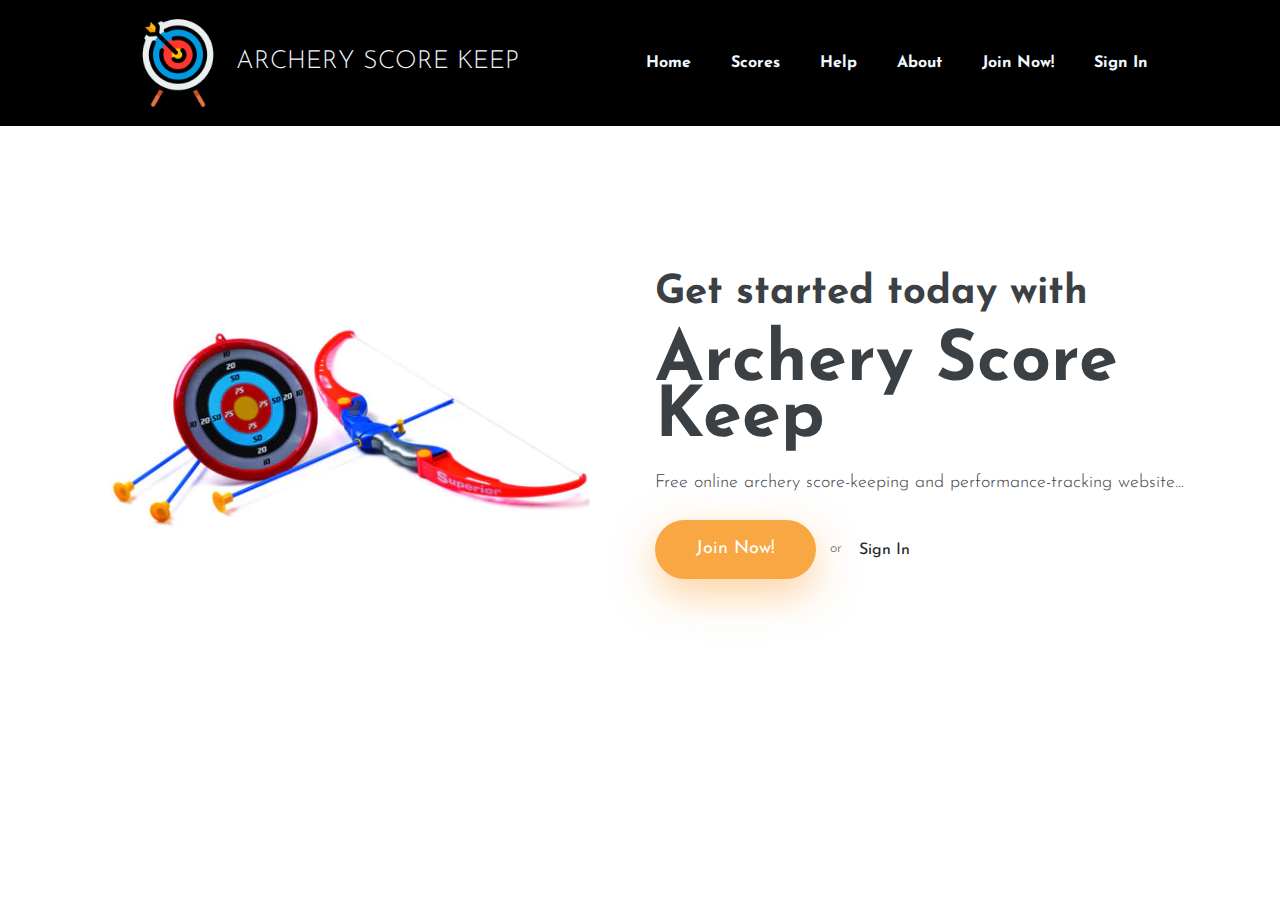
==== html/index.html @ 6fb149cb "Added Files" ====
<!DOCTYPE html>

<html lang="en">
<head>

  <!-- ** Basic Page Needs ** -->
  <meta charset="utf-8">
  <title>Archery Score Keep - Online Archery Score Keeping | Home</title>

  <!-- ** Mobile Specific Metas ** -->
  <meta http-equiv="X-UA-Compatible" content="IE=edge">
  <meta name="description" content="Vex HTML Template">
  <meta name="viewport" content="width=device-width, initial-scale=1.0, maximum-scale=5.0">
  <!-- theme meta -->
  <meta name="theme-name" content="vex" />
  
  <!-- ** Plugins Needed for the Project ** -->
  <link rel="stylesheet" href="https://fonts.googleapis.com/css?family=Droid&#43;Serif:400%7cJosefin&#43;Sans:300,400,600,700 ">
  <link rel="stylesheet" href="plugins/bootstrap/bootstrap.min.css ">
  <link rel="stylesheet" href="plugins/themefisher-font/themefisher-font.min.css ">
  <link rel="stylesheet" href="plugins/slick/slick.min.css ">
  
  <!-- Stylesheets -->
  <link href="css/style.css" rel="stylesheet">
  
  <!--Favicon-->
  <link rel="icon" href="images/logo.png" type="image/x-icon">

</head><body id="body">
  
<!-- preloader start -->
<div class="preloader"></div>
<!-- preloader end -->

  
<header class="navigation sticky-top bg-white">
  <div class="container" style="margin: 0; padding: 0; max-width:100%;">
    <nav class="navbar navbar-expand-lg navbar-light" style="background-color: black; padding-left: 10%; padding-right: 10%;">
      <a class="navbar-brand" href="index.html" style="color:aliceblue"><img src="images/logo.png" alt="Vex" width="100px"> ARCHERY SCORE KEEP
      </a>


      <div class="collapse navbar-collapse text-center" style="align-items: start" id="navigation">
        <ul class="navbar-nav ml-auto mr-n0 mr-md-n3" style="margin-left: 0%;">

          <li class="nav-item">
            <a class="nav-link" style="color:aliceblue;" href="index.html">Home</a>
          </li>

          <li class="nav-item">
            <a class="nav-link" style="color:aliceblue" href="scores.html">Scores</a>
          </li>

          <li class="nav-item">
            <a class="nav-link" style="color:aliceblue" href="help.html">Help</a>
          </li>
          
          <li class="nav-item">
            <a class="nav-link" style="color:aliceblue" href="about.html">About</a>
          </li>

              

          <li style="align-items: end;" class="nav-item">
            <a class="nav-link" style="color:aliceblue" href="sign-up.html">Join Now!</a>
          </li>

          <li style="align-self: end;" class="nav-item">
            <a class="nav-link" style="color:aliceblue" href="sign-in.html">Sign In</a>
          </li>

        </ul>

      </div>
    </nav>
  </div>
</header>

<section class="section">
	<div class="container">
		<div class="row">
			<div class="col-md-6 text-center mb-5 mb-md-0">
				<img class="img-fluid" src="images/archerytoy.png" alt="">
			</div>
			<div class="col-md-6 align-self-center text-center text-md-left">
				<div class="block">
          <h2 class="font-weight-bold mb-4" style="font-size:40px;">Get started today with</h2>
					<h1 class="font-weight-bold mb-4" style="font-size:70px;">Archery Score Keep</h1>
					<p class="mb-4">Free online archery score-keeping and performance-tracking website...</p>
					
					<a href="sign-up.html" class="btn btn-main" style="margin-right: 10px;">Join Now!</a>
          <t>or</t>
					<a href="sign-in.html" class="btn ">Sign In</a>
					
				</div>
			</div>
		</div>
	</div>
</section>

<script src="plugins/jquery/jquery.js"></script>

<script src="plugins/bootstrap/bootstrap.min.js"></script>

<script src="plugins/slick/slick.min.js"></script>

<script src="js/script.js"></script>
</body>
</html>
---- html/plugins/themefisher-font/themefisher-font.min.css ----
@font-face{font-family:themefisher-font;src:url(fonts/themefisher-font.eot?ug5hnh);src:url(fonts/themefisher-font.eot?ug5hnh#iefix) format('embedded-opentype'),url(fonts/themefisher-font.ttf?ug5hnh) format('truetype'),url(fonts/themefisher-font.woff?ug5hnh) format('woff'),url(fonts/themefisher-font.svg?ug5hnh#themefisher-font) format('svg');font-weight:400;font-style:normal}[class*=" tf-"],[class^=tf-]{font-family:themefisher-font!important;speak:none;font-style:normal;font-weight:400;font-variant:normal;text-transform:none;line-height:1;-webkit-font-smoothing:antialiased;-moz-osx-font-smoothing:grayscale}.tf-ion-alert-circled:before{content:"\f100"}.tf-ion-alert:before{content:"\f101"}.tf-ion-android-add-circle:before{content:"\f359"}.tf-ion-android-add:before{content:"\f2c7"}.tf-ion-android-alarm-clock:before{content:"\f35a"}.tf-ion-android-alert:before{content:"\f35b"}.tf-ion-android-apps:before{content:"\f35c"}.tf-ion-android-archive:before{content:"\f2c9"}.tf-ion-android-arrow-back:before{content:"\f2ca"}.tf-ion-android-arrow-down:before{content:"\f35d"}.tf-ion-android-arrow-dropdown-circle:before{content:"\f35e"}.tf-ion-android-arrow-dropdown:before{content:"\f35f"}.tf-ion-android-arrow-dropleft-circle:before{content:"\f360"}.tf-ion-android-arrow-dropleft:before{content:"\f361"}.tf-ion-android-arrow-dropright-circle:before{content:"\f362"}.tf-ion-android-arrow-dropright:before{content:"\f363"}.tf-ion-android-arrow-dropup-circle:before{content:"\f364"}.tf-ion-android-arrow-dropup:before{content:"\f365"}.tf-ion-android-arrow-forward:before{content:"\f30f"}.tf-ion-android-arrow-up:before{content:"\f366"}.tf-ion-android-attach:before{content:"\f367"}.tf-ion-android-bar:before{content:"\f368"}.tf-ion-android-bicycle:before{content:"\f369"}.tf-ion-android-boat:before{content:"\f36a"}.tf-ion-android-bookmark:before{content:"\f36b"}.tf-ion-android-bulb:before{content:"\f36c"}.tf-ion-android-bus:before{content:"\f36d"}.tf-ion-android-calendar:before{content:"\f2d1"}.tf-ion-android-call:before{content:"\f2d2"}.tf-ion-android-camera:before{content:"\f2d3"}.tf-ion-android-cancel:before{content:"\f36e"}.tf-ion-android-car:before{content:"\f36f"}.tf-ion-android-cart:before{content:"\f370"}.tf-ion-android-chat:before{content:"\f2d4"}.tf-ion-android-checkbox-blank:before{content:"\f371"}.tf-ion-android-checkbox-outline-blank:before{content:"\f372"}.tf-ion-android-checkbox-outline:before{content:"\f373"}.tf-ion-android-checkbox:before{content:"\f374"}.tf-ion-android-checkmark-circle:before{content:"\f375"}.tf-ion-android-clipboard:before{content:"\f376"}.tf-ion-android-close:before{content:"\f2d7"}.tf-ion-android-cloud-circle:before{content:"\f377"}.tf-ion-android-cloud-done:before{content:"\f378"}.tf-ion-android-cloud-outline:before{content:"\f379"}.tf-ion-android-cloud:before{content:"\f37a"}.tf-ion-android-color-palette:before{content:"\f37b"}.tf-ion-android-compass:before{content:"\f37c"}.tf-ion-android-contact:before{content:"\f2d8"}.tf-ion-android-contacts:before{content:"\f2d9"}.tf-ion-android-contract:before{content:"\f37d"}.tf-ion-android-create:before{content:"\f37e"}.tf-ion-android-delete:before{content:"\f37f"}.tf-ion-android-desktop:before{content:"\f380"}.tf-ion-android-document:before{content:"\f381"}.tf-ion-android-done-all:before{content:"\f382"}.tf-ion-android-done:before{content:"\f383"}.tf-ion-android-download:before{content:"\f2dd"}.tf-ion-android-drafts:before{content:"\f384"}.tf-ion-android-exit:before{content:"\f385"}.tf-ion-android-expand:before{content:"\f386"}.tf-ion-android-favorite-outline:before{content:"\f387"}.tf-ion-android-favorite:before{content:"\f388"}.tf-ion-android-film:before{content:"\f389"}.tf-ion-android-folder-open:before{content:"\f38a"}.tf-ion-android-folder:before{content:"\f2e0"}.tf-ion-android-funnel:before{content:"\f38b"}.tf-ion-android-globe:before{content:"\f38c"}.tf-ion-android-hand:before{content:"\f2e3"}.tf-ion-android-hangout:before{content:"\f38d"}.tf-ion-android-happy:before{content:"\f38e"}.tf-ion-android-home:before{content:"\f38f"}.tf-ion-android-image:before{content:"\f2e4"}.tf-ion-android-laptop:before{content:"\f390"}.tf-ion-android-list:before{content:"\f391"}.tf-ion-android-locate:before{content:"\f2e9"}.tf-ion-android-lock:before{content:"\f392"}.tf-ion-android-mail:before{content:"\f2eb"}.tf-ion-android-map:before{content:"\f393"}.tf-ion-android-menu:before{content:"\f394"}.tf-ion-android-microphone-off:before{content:"\f395"}.tf-ion-android-microphone:before{content:"\f2ec"}.tf-ion-android-more-horizontal:before{content:"\f396"}.tf-ion-android-more-vertical:before{content:"\f397"}.tf-ion-android-navigate:before{content:"\f398"}.tf-ion-android-notifications-none:before{content:"\f399"}.tf-ion-android-notifications-off:before{content:"\f39a"}.tf-ion-android-notifications:before{content:"\f39b"}.tf-ion-android-open:before{content:"\f39c"}.tf-ion-android-options:before{content:"\f39d"}.tf-ion-android-people:before{content:"\f39e"}.tf-ion-android-person-add:before{content:"\f39f"}.tf-ion-android-person:before{content:"\f3a0"}.tf-ion-android-phone-landscape:before{content:"\f3a1"}.tf-ion-android-phone-portrait:before{content:"\f3a2"}.tf-ion-android-pin:before{content:"\f3a3"}.tf-ion-android-plane:before{content:"\f3a4"}.tf-ion-android-playstore:before{content:"\f2f0"}.tf-ion-android-print:before{content:"\f3a5"}.tf-ion-android-radio-button-off:before{content:"\f3a6"}.tf-ion-android-radio-button-on:before{content:"\f3a7"}.tf-ion-android-refresh:before{content:"\f3a8"}.tf-ion-android-remove-circle:before{content:"\f3a9"}.tf-ion-android-remove:before{content:"\f2f4"}.tf-ion-android-restaurant:before{content:"\f3aa"}.tf-ion-android-sad:before{content:"\f3ab"}.tf-ion-android-search:before{content:"\f2f5"}.tf-ion-android-send:before{content:"\f2f6"}.tf-ion-android-settings:before{content:"\f2f7"}.tf-ion-android-share-alt:before{content:"\f3ac"}.tf-ion-android-share:before{content:"\f2f8"}.tf-ion-android-star-half:before{content:"\f3ad"}.tf-ion-android-star-outline:before{content:"\f3ae"}.tf-ion-android-star:before{content:"\f2fc"}.tf-ion-android-stopwatch:before{content:"\f2fd"}.tf-ion-android-subway:before{content:"\f3af"}.tf-ion-android-sunny:before{content:"\f3b0"}.tf-ion-android-sync:before{content:"\f3b1"}.tf-ion-android-textsms:before{content:"\f3b2"}.tf-ion-android-time:before{content:"\f3b3"}.tf-ion-android-train:before{content:"\f3b4"}.tf-ion-android-unlock:before{content:"\f3b5"}.tf-ion-android-upload:before{content:"\f3b6"}.tf-ion-android-volume-down:before{content:"\f3b7"}.tf-ion-android-volume-mute:before{content:"\f3b8"}.tf-ion-android-volume-off:before{content:"\f3b9"}.tf-ion-android-volume-up:before{content:"\f3ba"}.tf-ion-android-walk:before{content:"\f3bb"}.tf-ion-android-warning:before{content:"\f3bc"}.tf-ion-android-watch:before{content:"\f3bd"}.tf-ion-android-wifi:before{content:"\f305"}.tf-ion-aperture:before{content:"\f313"}.tf-ion-archive:before{content:"\f102"}.tf-ion-arrow-down-a:before{content:"\f103"}.tf-ion-arrow-down-b:before{content:"\f104"}.tf-ion-arrow-down-c:before{content:"\f105"}.tf-ion-arrow-expand:before{content:"\f25e"}.tf-ion-arrow-graph-down-left:before{content:"\f25f"}.tf-ion-arrow-graph-down-right:before{content:"\f260"}.tf-ion-arrow-graph-up-left:before{content:"\f261"}.tf-ion-arrow-graph-up-right:before{content:"\f262"}.tf-ion-arrow-left-a:before{content:"\f106"}.tf-ion-arrow-left-b:before{content:"\f107"}.tf-ion-arrow-left-c:before{content:"\f108"}.tf-ion-arrow-move:before{content:"\f263"}.tf-ion-arrow-resize:before{content:"\f264"}.tf-ion-arrow-return-left:before{content:"\f265"}.tf-ion-arrow-return-right:before{content:"\f266"}.tf-ion-arrow-right-a:before{content:"\f109"}.tf-ion-arrow-right-b:before{content:"\f10a"}.tf-ion-arrow-right-c:before{content:"\f10b"}.tf-ion-arrow-shrink:before{content:"\f267"}.tf-ion-arrow-swap:before{content:"\f268"}.tf-ion-arrow-up-a:before{content:"\f10c"}.tf-ion-arrow-up-b:before{content:"\f10d"}.tf-ion-arrow-up-c:before{content:"\f10e"}.tf-ion-asterisk:before{content:"\f314"}.tf-ion-at:before{content:"\f10f"}.tf-ion-backspace-outline:before{content:"\f3be"}.tf-ion-backspace:before{content:"\f3bf"}.tf-ion-bag:before{content:"\f110"}.tf-ion-battery-charging:before{content:"\f111"}.tf-ion-battery-empty:before{content:"\f112"}.tf-ion-battery-full:before{content:"\f113"}.tf-ion-battery-half:before{content:"\f114"}.tf-ion-battery-low:before{content:"\f115"}.tf-ion-beaker:before{content:"\f269"}.tf-ion-beer:before{content:"\f26a"}.tf-ion-bluetooth:before{content:"\f116"}.tf-ion-bonfire:before{content:"\f315"}.tf-ion-bookmark:before{content:"\f26b"}.tf-ion-bowtie:before{content:"\f3c0"}.tf-ion-briefcase:before{content:"\f26c"}.tf-ion-bug:before{content:"\f2be"}.tf-ion-calculator:before{content:"\f26d"}.tf-ion-calendar:before{content:"\f117"}.tf-ion-camera:before{content:"\f118"}.tf-ion-card:before{content:"\f119"}.tf-ion-cash:before{content:"\f316"}.tf-ion-chatbox-working:before{content:"\f11a"}.tf-ion-chatbox:before{content:"\f11b"}.tf-ion-chatboxes:before{content:"\f11c"}.tf-ion-chatbubble-working:before{content:"\f11d"}.tf-ion-chatbubble:before{content:"\f11e"}.tf-ion-chatbubbles:before{content:"\f11f"}.tf-ion-checkmark-circled:before{content:"\f120"}.tf-ion-checkmark-round:before{content:"\f121"}.tf-ion-checkmark:before{content:"\f122"}.tf-ion-chevron-down:before{content:"\f123"}.tf-ion-chevron-left:before{content:"\f124"}.tf-ion-chevron-right:before{content:"\f125"}.tf-ion-chevron-up:before{content:"\f126"}.tf-ion-clipboard:before{content:"\f127"}.tf-ion-clock:before{content:"\f26e"}.tf-ion-close-circled:before{content:"\f128"}.tf-ion-close-round:before{content:"\f129"}.tf-ion-close:before{content:"\f12a"}.tf-ion-closed-captioning:before{content:"\f317"}.tf-ion-cloud:before{content:"\f12b"}.tf-ion-code-download:before{content:"\f26f"}.tf-ion-code-working:before{content:"\f270"}.tf-ion-code:before{content:"\f271"}.tf-ion-coffee:before{content:"\f272"}.tf-ion-compass:before{content:"\f273"}.tf-ion-compose:before{content:"\f12c"}.tf-ion-connection-bars:before{content:"\f274"}.tf-ion-contrast:before{content:"\f275"}.tf-ion-crop:before{content:"\f3c1"}.tf-ion-cube:before{content:"\f318"}.tf-ion-disc:before{content:"\f12d"}.tf-ion-document-text:before{content:"\f12e"}.tf-ion-document:before{content:"\f12f"}.tf-ion-drag:before{content:"\f130"}.tf-ion-earth:before{content:"\f276"}.tf-ion-easel:before{content:"\f3c2"}.tf-ion-edit:before{content:"\f2bf"}.tf-ion-egg:before{content:"\f277"}.tf-ion-eject:before{content:"\f131"}.tf-ion-email-unread:before{content:"\f3c3"}.tf-ion-email:before{content:"\f132"}.tf-ion-erlenmeyer-flask-bubbles:before{content:"\f3c4"}.tf-ion-erlenmeyer-flask:before{content:"\f3c5"}.tf-ion-eye-disabled:before{content:"\f306"}.tf-ion-eye:before{content:"\f133"}.tf-ion-female:before{content:"\f278"}.tf-ion-filing:before{content:"\f134"}.tf-ion-film-marker:before{content:"\f135"}.tf-ion-fireball:before{content:"\f319"}.tf-ion-flag:before{content:"\f279"}.tf-ion-flame:before{content:"\f31a"}.tf-ion-flash-off:before{content:"\f136"}.tf-ion-flash:before{content:"\f137"}.tf-ion-folder:before{content:"\f139"}.tf-ion-fork-repo:before{content:"\f2c0"}.tf-ion-fork:before{content:"\f27a"}.tf-ion-forward:before{content:"\f13a"}.tf-ion-funnel:before{content:"\f31b"}.tf-ion-gear-a:before{content:"\f13d"}.tf-ion-gear-b:before{content:"\f13e"}.tf-ion-grid:before{content:"\f13f"}.tf-ion-hammer:before{content:"\f27b"}.tf-ion-happy-outline:before{content:"\f3c6"}.tf-ion-happy:before{content:"\f31c"}.tf-ion-headphone:before{content:"\f140"}.tf-ion-heart-broken:before{content:"\f31d"}.tf-ion-heart:before{content:"\f141"}.tf-ion-help-buoy:before{content:"\f27c"}.tf-ion-help-circled:before{content:"\f142"}.tf-ion-help:before{content:"\f143"}.tf-ion-home:before{content:"\f144"}.tf-ion-icecream:before{content:"\f27d"}.tf-ion-image:before{content:"\f147"}.tf-ion-images:before{content:"\f148"}.tf-ion-information-circled:before{content:"\f149"}.tf-ion-information:before{content:"\f14a"}.tf-ion-ionic:before{content:"\f14b"}.tf-ion-ios-alarm-outline:before{content:"\f3c7"}.tf-ion-ios-alarm:before{content:"\f3c8"}.tf-ion-ios-albums-outline:before{content:"\f3c9"}.tf-ion-ios-albums:before{content:"\f3ca"}.tf-ion-ios-americanfootball-outline:before{content:"\f3cb"}.tf-ion-ios-americanfootball:before{content:"\f3cc"}.tf-ion-ios-analytics-outline:before{content:"\f3cd"}.tf-ion-ios-analytics:before{content:"\f3ce"}.tf-ion-ios-arrow-back:before{content:"\f3cf"}.tf-ion-ios-arrow-down:before{content:"\f3d0"}.tf-ion-ios-arrow-forward:before{content:"\f3d1"}.tf-ion-ios-arrow-left:before{content:"\f3d2"}.tf-ion-ios-arrow-right:before{content:"\f3d3"}.tf-ion-ios-arrow-thin-down:before{content:"\f3d4"}.tf-ion-ios-arrow-thin-left:before{content:"\f3d5"}.tf-ion-ios-arrow-thin-right:before{content:"\f3d6"}.tf-ion-ios-arrow-thin-up:before{content:"\f3d7"}.tf-ion-ios-arrow-up:before{content:"\f3d8"}.tf-ion-ios-at-outline:before{content:"\f3d9"}.tf-ion-ios-at:before{content:"\f3da"}.tf-ion-ios-barcode-outline:before{content:"\f3db"}.tf-ion-ios-barcode:before{content:"\f3dc"}.tf-ion-ios-baseball-outline:before{content:"\f3dd"}.tf-ion-ios-baseball:before{content:"\f3de"}.tf-ion-ios-basketball-outline:before{content:"\f3df"}.tf-ion-ios-basketball:before{content:"\f3e0"}.tf-ion-ios-bell-outline:before{content:"\f3e1"}.tf-ion-ios-bell:before{content:"\f3e2"}.tf-ion-ios-body-outline:before{content:"\f3e3"}.tf-ion-ios-body:before{content:"\f3e4"}.tf-ion-ios-bolt-outline:before{content:"\f3e5"}.tf-ion-ios-bolt:before{content:"\f3e6"}.tf-ion-ios-book-outline:before{content:"\f3e7"}.tf-ion-ios-book:before{content:"\f3e8"}.tf-ion-ios-bookmarks-outline:before{content:"\f3e9"}.tf-ion-ios-bookmarks:before{content:"\f3ea"}.tf-ion-ios-box-outline:before{content:"\f3eb"}.tf-ion-ios-box:before{content:"\f3ec"}.tf-ion-ios-briefcase-outline:before{content:"\f3ed"}.tf-ion-ios-briefcase:before{content:"\f3ee"}.tf-ion-ios-browsers-outline:before{content:"\f3ef"}.tf-ion-ios-browsers:before{content:"\f3f0"}.tf-ion-ios-calculator-outline:before{content:"\f3f1"}.tf-ion-ios-calculator:before{content:"\f3f2"}.tf-ion-ios-calendar-outline:before{content:"\f3f3"}.tf-ion-ios-calendar:before{content:"\f3f4"}.tf-ion-ios-camera-outline:before{content:"\f3f5"}.tf-ion-ios-camera:before{content:"\f3f6"}.tf-ion-ios-cart-outline:before{content:"\f3f7"}.tf-ion-ios-cart:before{content:"\f3f8"}.tf-ion-ios-chatboxes-outline:before{content:"\f3f9"}.tf-ion-ios-chatboxes:before{content:"\f3fa"}.tf-ion-ios-chatbubble-outline:before{content:"\f3fb"}.tf-ion-ios-chatbubble:before{content:"\f3fc"}.tf-ion-ios-checkmark-empty:before{content:"\f3fd"}.tf-ion-ios-checkmark-outline:before{content:"\f3fe"}.tf-ion-ios-checkmark:before{content:"\f3ff"}.tf-ion-ios-circle-filled:before{content:"\f400"}.tf-ion-ios-circle-outline:before{content:"\f401"}.tf-ion-ios-clock-outline:before{content:"\f402"}.tf-ion-ios-clock:before{content:"\f403"}.tf-ion-ios-close-empty:before{content:"\f404"}.tf-ion-ios-close-outline:before{content:"\f405"}.tf-ion-ios-close:before{content:"\f406"}.tf-ion-ios-cloud-download-outline:before{content:"\f407"}.tf-ion-ios-cloud-download:before{content:"\f408"}.tf-ion-ios-cloud-outline:before{content:"\f409"}.tf-ion-ios-cloud-upload-outline:before{content:"\f40a"}.tf-ion-ios-cloud-upload:before{content:"\f40b"}.tf-ion-ios-cloud:before{content:"\f40c"}.tf-ion-ios-cloudy-night-outline:before{content:"\f40d"}.tf-ion-ios-cloudy-night:before{content:"\f40e"}.tf-ion-ios-cloudy-outline:before{content:"\f40f"}.tf-ion-ios-cloudy:before{content:"\f410"}.tf-ion-ios-cog-outline:before{content:"\f411"}.tf-ion-ios-cog:before{content:"\f412"}.tf-ion-ios-color-filter-outline:before{content:"\f413"}.tf-ion-ios-color-filter:before{content:"\f414"}.tf-ion-ios-color-wand-outline:before{content:"\f415"}.tf-ion-ios-color-wand:before{content:"\f416"}.tf-ion-ios-compose-outline:before{content:"\f417"}.tf-ion-ios-compose:before{content:"\f418"}.tf-ion-ios-contact-outline:before{content:"\f419"}.tf-ion-ios-contact:before{content:"\f41a"}.tf-ion-ios-copy-outline:before{content:"\f41b"}.tf-ion-ios-copy:before{content:"\f41c"}.tf-ion-ios-crop-strong:before{content:"\f41d"}.tf-ion-ios-crop:before{content:"\f41e"}.tf-ion-ios-download-outline:before{content:"\f41f"}.tf-ion-ios-download:before{content:"\f420"}.tf-ion-ios-drag:before{content:"\f421"}.tf-ion-ios-email-outline:before{content:"\f422"}.tf-ion-ios-email:before{content:"\f423"}.tf-ion-ios-eye-outline:before{content:"\f424"}.tf-ion-ios-eye:before{content:"\f425"}.tf-ion-ios-fastforward-outline:before{content:"\f426"}.tf-ion-ios-fastforward:before{content:"\f427"}.tf-ion-ios-filing-outline:before{content:"\f428"}.tf-ion-ios-filing:before{content:"\f429"}.tf-ion-ios-film-outline:before{content:"\f42a"}.tf-ion-ios-film:before{content:"\f42b"}.tf-ion-ios-flag-outline:before{content:"\f42c"}.tf-ion-ios-flag:before{content:"\f42d"}.tf-ion-ios-flame-outline:before{content:"\f42e"}.tf-ion-ios-flame:before{content:"\f42f"}.tf-ion-ios-flask-outline:before{content:"\f430"}.tf-ion-ios-flask:before{content:"\f431"}.tf-ion-ios-flower-outline:before{content:"\f432"}.tf-ion-ios-flower:before{content:"\f433"}.tf-ion-ios-folder-outline:before{content:"\f434"}.tf-ion-ios-folder:before{content:"\f435"}.tf-ion-ios-football-outline:before{content:"\f436"}.tf-ion-ios-football:before{content:"\f437"}.tf-ion-ios-game-controller-a-outline:before{content:"\f438"}.tf-ion-ios-game-controller-a:before{content:"\f439"}.tf-ion-ios-game-controller-b-outline:before{content:"\f43a"}.tf-ion-ios-game-controller-b:before{content:"\f43b"}.tf-ion-ios-gear-outline:before{content:"\f43c"}.tf-ion-ios-gear:before{content:"\f43d"}.tf-ion-ios-glasses-outline:before{content:"\f43e"}.tf-ion-ios-glasses:before{content:"\f43f"}.tf-ion-ios-grid-view-outline:before{content:"\f440"}.tf-ion-ios-grid-view:before{content:"\f441"}.tf-ion-ios-heart-outline:before{content:"\f442"}.tf-ion-ios-heart:before{content:"\f443"}.tf-ion-ios-help-empty:before{content:"\f444"}.tf-ion-ios-help-outline:before{content:"\f445"}.tf-ion-ios-help:before{content:"\f446"}.tf-ion-ios-home-outline:before{content:"\f447"}.tf-ion-ios-home:before{content:"\f448"}.tf-ion-ios-infinite-outline:before{content:"\f449"}.tf-ion-ios-infinite:before{content:"\f44a"}.tf-ion-ios-information-empty:before{content:"\f44b"}.tf-ion-ios-information-outline:before{content:"\f44c"}.tf-ion-ios-information:before{content:"\f44d"}.tf-ion-ios-ionic-outline:before{content:"\f44e"}.tf-ion-ios-keypad-outline:before{content:"\f44f"}.tf-ion-ios-keypad:before{content:"\f450"}.tf-ion-ios-lightbulb-outline:before{content:"\f451"}.tf-ion-ios-lightbulb:before{content:"\f452"}.tf-ion-ios-list-outline:before{content:"\f453"}.tf-ion-ios-list:before{content:"\f454"}.tf-ion-ios-location-outline:before{content:"\f455"}.tf-ion-ios-location:before{content:"\f456"}.tf-ion-ios-locked-outline:before{content:"\f457"}.tf-ion-ios-locked:before{content:"\f458"}.tf-ion-ios-loop-strong:before{content:"\f459"}.tf-ion-ios-loop:before{content:"\f45a"}.tf-ion-ios-medical-outline:before{content:"\f45b"}.tf-ion-ios-medical:before{content:"\f45c"}.tf-ion-ios-medkit-outline:before{content:"\f45d"}.tf-ion-ios-medkit:before{content:"\f45e"}.tf-ion-ios-mic-off:before{content:"\f45f"}.tf-ion-ios-mic-outline:before{content:"\f460"}.tf-ion-ios-mic:before{content:"\f461"}.tf-ion-ios-minus-empty:before{content:"\f462"}.tf-ion-ios-minus-outline:before{content:"\f463"}.tf-ion-ios-minus:before{content:"\f464"}.tf-ion-ios-monitor-outline:before{content:"\f465"}.tf-ion-ios-monitor:before{content:"\f466"}.tf-ion-ios-moon-outline:before{content:"\f467"}.tf-ion-ios-moon:before{content:"\f468"}.tf-ion-ios-more-outline:before{content:"\f469"}.tf-ion-ios-more:before{content:"\f46a"}.tf-ion-ios-musical-note:before{content:"\f46b"}.tf-ion-ios-musical-notes:before{content:"\f46c"}.tf-ion-ios-navigate-outline:before{content:"\f46d"}.tf-ion-ios-navigate:before{content:"\f46e"}.tf-ion-ios-nutrition-outline:before{content:"\f46f"}.tf-ion-ios-nutrition:before{content:"\f470"}.tf-ion-ios-paper-outline:before{content:"\f471"}.tf-ion-ios-paper:before{content:"\f472"}.tf-ion-ios-paperplane-outline:before{content:"\f473"}.tf-ion-ios-paperplane:before{content:"\f474"}.tf-ion-ios-partlysunny-outline:before{content:"\f475"}.tf-ion-ios-partlysunny:before{content:"\f476"}.tf-ion-ios-pause-outline:before{content:"\f477"}.tf-ion-ios-pause:before{content:"\f478"}.tf-ion-ios-paw-outline:before{content:"\f479"}.tf-ion-ios-paw:before{content:"\f47a"}.tf-ion-ios-people-outline:before{content:"\f47b"}.tf-ion-ios-people:before{content:"\f47c"}.tf-ion-ios-person-outline:before{content:"\f47d"}.tf-ion-ios-person:before{content:"\f47e"}.tf-ion-ios-personadd-outline:before{content:"\f47f"}.tf-ion-ios-personadd:before{content:"\f480"}.tf-ion-ios-photos-outline:before{content:"\f481"}.tf-ion-ios-photos:before{content:"\f482"}.tf-ion-ios-pie-outline:before{content:"\f483"}.tf-ion-ios-pie:before{content:"\f484"}.tf-ion-ios-pint-outline:before{content:"\f485"}.tf-ion-ios-pint:before{content:"\f486"}.tf-ion-ios-play-outline:before{content:"\f487"}.tf-ion-ios-play:before{content:"\f488"}.tf-ion-ios-plus-empty:before{content:"\f489"}.tf-ion-ios-plus-outline:before{content:"\f48a"}.tf-ion-ios-plus:before{content:"\f48b"}.tf-ion-ios-pricetag-outline:before{content:"\f48c"}.tf-ion-ios-pricetag:before{content:"\f48d"}.tf-ion-ios-pricetags-outline:before{content:"\f48e"}.tf-ion-ios-pricetags:before{content:"\f48f"}.tf-ion-ios-printer-outline:before{content:"\f490"}.tf-ion-ios-printer:before{content:"\f491"}.tf-ion-ios-pulse-strong:before{content:"\f492"}.tf-ion-ios-pulse:before{content:"\f493"}.tf-ion-ios-rainy-outline:before{content:"\f494"}.tf-ion-ios-rainy:before{content:"\f495"}.tf-ion-ios-recording-outline:before{content:"\f496"}.tf-ion-ios-recording:before{content:"\f497"}.tf-ion-ios-redo-outline:before{content:"\f498"}.tf-ion-ios-redo:before{content:"\f499"}.tf-ion-ios-refresh-empty:before{content:"\f49a"}.tf-ion-ios-refresh-outline:before{content:"\f49b"}.tf-ion-ios-refresh:before{content:"\f49c"}.tf-ion-ios-reload:before{content:"\f49d"}.tf-ion-ios-reverse-camera-outline:before{content:"\f49e"}.tf-ion-ios-reverse-camera:before{content:"\f49f"}.tf-ion-ios-rewind-outline:before{content:"\f4a0"}.tf-ion-ios-rewind:before{content:"\f4a1"}.tf-ion-ios-rose-outline:before{content:"\f4a2"}.tf-ion-ios-rose:before{content:"\f4a3"}.tf-ion-ios-search-strong:before{content:"\f4a4"}.tf-ion-ios-search:before{content:"\f4a5"}.tf-ion-ios-settings-strong:before{content:"\f4a6"}.tf-ion-ios-settings:before{content:"\f4a7"}.tf-ion-ios-shuffle-strong:before{content:"\f4a8"}.tf-ion-ios-shuffle:before{content:"\f4a9"}.tf-ion-ios-skipbackward-outline:before{content:"\f4aa"}.tf-ion-ios-skipbackward:before{content:"\f4ab"}.tf-ion-ios-skipforward-outline:before{content:"\f4ac"}.tf-ion-ios-skipforward:before{content:"\f4ad"}.tf-ion-ios-snowy:before{content:"\f4ae"}.tf-ion-ios-speedometer-outline:before{content:"\f4af"}.tf-ion-ios-speedometer:before{content:"\f4b0"}.tf-ion-ios-star-half:before{content:"\f4b1"}.tf-ion-ios-star-outline:before{content:"\f4b2"}.tf-ion-ios-star:before{content:"\f4b3"}.tf-ion-ios-stopwatch-outline:before{content:"\f4b4"}.tf-ion-ios-stopwatch:before{content:"\f4b5"}.tf-ion-ios-sunny-outline:before{content:"\f4b6"}.tf-ion-ios-sunny:before{content:"\f4b7"}.tf-ion-ios-telephone-outline:before{content:"\f4b8"}.tf-ion-ios-telephone:before{content:"\f4b9"}.tf-ion-ios-tennisball-outline:before{content:"\f4ba"}.tf-ion-ios-tennisball:before{content:"\f4bb"}.tf-ion-ios-thunderstorm-outline:before{content:"\f4bc"}.tf-ion-ios-thunderstorm:before{content:"\f4bd"}.tf-ion-ios-time-outline:before{content:"\f4be"}.tf-ion-ios-time:before{content:"\f4bf"}.tf-ion-ios-timer-outline:before{content:"\f4c0"}.tf-ion-ios-timer:before{content:"\f4c1"}.tf-ion-ios-toggle-outline:before{content:"\f4c2"}.tf-ion-ios-toggle:before{content:"\f4c3"}.tf-ion-ios-trash-outline:before{content:"\f4c4"}.tf-ion-ios-trash:before{content:"\f4c5"}.tf-ion-ios-undo-outline:before{content:"\f4c6"}.tf-ion-ios-undo:before{content:"\f4c7"}.tf-ion-ios-unlocked-outline:before{content:"\f4c8"}.tf-ion-ios-unlocked:before{content:"\f4c9"}.tf-ion-ios-upload-outline:before{content:"\f4ca"}.tf-ion-ios-upload:before{content:"\f4cb"}.tf-ion-ios-videocam-outline:before{content:"\f4cc"}.tf-ion-ios-videocam:before{content:"\f4cd"}.tf-ion-ios-volume-high:before{content:"\f4ce"}.tf-ion-ios-volume-low:before{content:"\f4cf"}.tf-ion-ios-wineglass-outline:before{content:"\f4d0"}.tf-ion-ios-wineglass:before{content:"\f4d1"}.tf-ion-ios-world-outline:before{content:"\f4d2"}.tf-ion-ios-world:before{content:"\f4d3"}.tf-ion-ipad:before{content:"\f1f9"}.tf-ion-iphone:before{content:"\f1fa"}.tf-ion-ipod:before{content:"\f1fb"}.tf-ion-jet:before{content:"\f295"}.tf-ion-key:before{content:"\f296"}.tf-ion-knife:before{content:"\f297"}.tf-ion-laptop:before{content:"\f1fc"}.tf-ion-leaf:before{content:"\f1fd"}.tf-ion-levels:before{content:"\f298"}.tf-ion-lightbulb:before{content:"\f299"}.tf-ion-link:before{content:"\f1fe"}.tf-ion-load-a:before{content:"\f29a"}.tf-ion-load-b:before{content:"\f29b"}.tf-ion-load-c:before{content:"\f29c"}.tf-ion-load-d:before{content:"\f29d"}.tf-ion-location:before{content:"\f1ff"}.tf-ion-lock-combination:before{content:"\f4d4"}.tf-ion-locked:before{content:"\f200"}.tf-ion-log-in:before{content:"\f29e"}.tf-ion-log-out:before{content:"\f29f"}.tf-ion-loop:before{content:"\f201"}.tf-ion-magnet:before{content:"\f2a0"}.tf-ion-male:before{content:"\f2a1"}.tf-ion-man:before{content:"\f202"}.tf-ion-map:before{content:"\f203"}.tf-ion-medkit:before{content:"\f2a2"}.tf-ion-merge:before{content:"\f33f"}.tf-ion-mic-a:before{content:"\f204"}.tf-ion-mic-b:before{content:"\f205"}.tf-ion-mic-c:before{content:"\f206"}.tf-ion-minus-circled:before{content:"\f207"}.tf-ion-minus-round:before{content:"\f208"}.tf-ion-minus:before{content:"\f209"}.tf-ion-model-s:before{content:"\f2c1"}.tf-ion-monitor:before{content:"\f20a"}.tf-ion-more:before{content:"\f20b"}.tf-ion-mouse:before{content:"\f340"}.tf-ion-music-note:before{content:"\f20c"}.tf-ion-navicon-round:before{content:"\f20d"}.tf-ion-navicon:before{content:"\f20e"}.tf-ion-navigate:before{content:"\f2a3"}.tf-ion-network:before{content:"\f341"}.tf-ion-no-smoking:before{content:"\f2c2"}.tf-ion-nuclear:before{content:"\f2a4"}.tf-ion-outlet:before{content:"\f342"}.tf-ion-paintbrush:before{content:"\f4d5"}.tf-ion-paintbucket:before{content:"\f4d6"}.tf-ion-paper-airplane:before{content:"\f2c3"}.tf-ion-paperclip:before{content:"\f20f"}.tf-ion-pause:before{content:"\f210"}.tf-ion-person-add:before{content:"\f211"}.tf-ion-person-stalker:before{content:"\f212"}.tf-ion-person:before{content:"\f213"}.tf-ion-pie-graph:before{content:"\f2a5"}.tf-ion-pin:before{content:"\f2a6"}.tf-ion-pinpoint:before{content:"\f2a7"}.tf-ion-pizza:before{content:"\f2a8"}.tf-ion-plane:before{content:"\f214"}.tf-ion-planet:before{content:"\f343"}.tf-ion-play:before{content:"\f215"}.tf-ion-playstation:before{content:"\f30a"}.tf-ion-plus-circled:before{content:"\f216"}.tf-ion-plus-round:before{content:"\f217"}.tf-ion-plus:before{content:"\f218"}.tf-ion-podium:before{content:"\f344"}.tf-ion-pound:before{content:"\f219"}.tf-ion-power:before{content:"\f2a9"}.tf-ion-pricetag:before{content:"\f2aa"}.tf-ion-pricetags:before{content:"\f2ab"}.tf-ion-printer:before{content:"\f21a"}.tf-ion-pull-request:before{content:"\f345"}.tf-ion-qr-scanner:before{content:"\f346"}.tf-ion-quote:before{content:"\f347"}.tf-ion-radio-waves:before{content:"\f2ac"}.tf-ion-record:before{content:"\f21b"}.tf-ion-refresh:before{content:"\f21c"}.tf-ion-reply-all:before{content:"\f21d"}.tf-ion-reply:before{content:"\f21e"}.tf-ion-ribbon-a:before{content:"\f348"}.tf-ion-ribbon-b:before{content:"\f349"}.tf-ion-sad-outline:before{content:"\f4d7"}.tf-ion-sad:before{content:"\f34a"}.tf-ion-scissors:before{content:"\f34b"}.tf-ion-search:before{content:"\f21f"}.tf-ion-settings:before{content:"\f2ad"}.tf-ion-share:before{content:"\f220"}.tf-ion-shuffle:before{content:"\f221"}.tf-ion-skip-backward:before{content:"\f222"}.tf-ion-skip-forward:before{content:"\f223"}.tf-ion-social-android-outline:before{content:"\f224"}.tf-ion-social-android:before{content:"\f225"}.tf-ion-social-angular-outline:before{content:"\f4d8"}.tf-ion-social-angular:before{content:"\f4d9"}.tf-ion-social-apple-outline:before{content:"\f226"}.tf-ion-social-apple:before{content:"\f227"}.tf-ion-social-bitcoin-outline:before{content:"\f2ae"}.tf-ion-social-bitcoin:before{content:"\f2af"}.tf-ion-social-buffer-outline:before{content:"\f228"}.tf-ion-social-buffer:before{content:"\f229"}.tf-ion-social-chrome-outline:before{content:"\f4da"}.tf-ion-social-chrome:before{content:"\f4db"}.tf-ion-social-codepen-outline:before{content:"\f4dc"}.tf-ion-social-codepen:before{content:"\f4dd"}.tf-ion-social-css3-outline:before{content:"\f4de"}.tf-ion-social-css3:before{content:"\f4df"}.tf-ion-social-designernews-outline:before{content:"\f22a"}.tf-ion-social-designernews:before{content:"\f22b"}.tf-ion-social-dribbble-outline:before{content:"\f22c"}.tf-ion-social-dribbble:before{content:"\f22d"}.tf-ion-social-dropbox-outline:before{content:"\f22e"}.tf-ion-social-dropbox:before{content:"\f22f"}.tf-ion-social-euro-outline:before{content:"\f4e0"}.tf-ion-social-euro:before{content:"\f4e1"}.tf-ion-social-facebook-outline:before{content:"\f230"}.tf-ion-social-facebook:before{content:"\f231"}.tf-ion-social-foursquare-outline:before{content:"\f34c"}.tf-ion-social-foursquare:before{content:"\f34d"}.tf-ion-social-freebsd-devil:before{content:"\f2c4"}.tf-ion-social-github-outline:before{content:"\f232"}.tf-ion-social-github:before{content:"\f233"}.tf-ion-social-google-outline:before{content:"\f34e"}.tf-ion-social-google:before{content:"\f34f"}.tf-ion-social-googleplus-outline:before{content:"\f234"}.tf-ion-social-googleplus:before{content:"\f235"}.tf-ion-social-hackernews-outline:before{content:"\f236"}.tf-ion-social-hackernews:before{content:"\f237"}.tf-ion-social-html5-outline:before{content:"\f4e2"}.tf-ion-social-html5:before{content:"\f4e3"}.tf-ion-social-instagram-outline:before{content:"\f350"}.tf-ion-social-instagram:before{content:"\f351"}.tf-ion-social-javascript-outline:before{content:"\f4e4"}.tf-ion-social-javascript:before{content:"\f4e5"}.tf-ion-social-linkedin-outline:before{content:"\f238"}.tf-ion-social-linkedin:before{content:"\f239"}.tf-ion-social-markdown:before{content:"\f4e6"}.tf-ion-social-nodejs:before{content:"\f4e7"}.tf-ion-social-octocat:before{content:"\f4e8"}.tf-ion-social-pinterest-outline:before{content:"\f2b0"}.tf-ion-social-pinterest:before{content:"\f2b1"}.tf-ion-social-python:before{content:"\f4e9"}.tf-ion-social-reddit-outline:before{content:"\f23a"}.tf-ion-social-reddit:before{content:"\f23b"}.tf-ion-social-rss-outline:before{content:"\f23c"}.tf-ion-social-rss:before{content:"\f23d"}.tf-ion-social-sass:before{content:"\f4ea"}.tf-ion-social-skype-outline:before{content:"\f23e"}.tf-ion-social-skype:before{content:"\f23f"}.tf-ion-social-snapchat-outline:before{content:"\f4eb"}.tf-ion-social-snapchat:before{content:"\f4ec"}.tf-ion-social-tumblr-outline:before{content:"\f240"}.tf-ion-social-tumblr:before{content:"\f241"}.tf-ion-social-tux:before{content:"\f2c5"}.tf-ion-social-twitch-outline:before{content:"\f4ed"}.tf-ion-social-twitch:before{content:"\f4ee"}.tf-ion-social-twitter-outline:before{content:"\f242"}.tf-ion-social-twitter:before{content:"\f243"}.tf-ion-social-usd-outline:before{content:"\f352"}.tf-ion-social-usd:before{content:"\f353"}.tf-ion-social-vimeo-outline:before{content:"\f244"}.tf-ion-social-vimeo:before{content:"\f245"}.tf-ion-social-whatsapp-outline:before{content:"\f4ef"}.tf-ion-social-whatsapp:before{content:"\f4f0"}.tf-ion-social-windows-outline:before{content:"\f246"}.tf-ion-social-windows:before{content:"\f247"}.tf-ion-social-wordpress-outline:before{content:"\f248"}.tf-ion-social-wordpress:before{content:"\f249"}.tf-ion-social-yahoo-outline:before{content:"\f24a"}.tf-ion-social-yahoo:before{content:"\f24b"}.tf-ion-social-yen-outline:before{content:"\f4f1"}.tf-ion-social-yen:before{content:"\f4f2"}.tf-ion-social-youtube-outline:before{content:"\f24c"}.tf-ion-social-youtube:before{content:"\f24d"}.tf-ion-soup-can-outline:before{content:"\f4f3"}.tf-ion-soup-can:before{content:"\f4f4"}.tf-ion-speakerphone:before{content:"\f2b2"}.tf-ion-speedometer:before{content:"\f2b3"}.tf-ion-spoon:before{content:"\f2b4"}.tf-ion-star:before{content:"\f24e"}.tf-ion-stats-bars:before{content:"\f2b5"}.tf-ion-steam:before{content:"\f30b"}.tf-ion-stop:before{content:"\f24f"}.tf-ion-thermometer:before{content:"\f2b6"}.tf-ion-thumbsdown:before{content:"\f250"}.tf-ion-thumbsup:before{content:"\f251"}.tf-ion-toggle-filled:before{content:"\f354"}.tf-ion-toggle:before{content:"\f355"}.tf-ion-transgender:before{content:"\f4f5"}.tf-ion-trash-a:before{content:"\f252"}.tf-ion-trash-b:before{content:"\f253"}.tf-ion-trophy:before{content:"\f356"}.tf-ion-tshirt-outline:before{content:"\f4f6"}.tf-ion-tshirt:before{content:"\f4f7"}.tf-ion-umbrella:before{content:"\f2b7"}.tf-ion-university:before{content:"\f357"}.tf-ion-unlocked:before{content:"\f254"}.tf-ion-upload:before{content:"\f255"}.tf-ion-usb:before{content:"\f2b8"}.tf-ion-videocamera:before{content:"\f256"}.tf-ion-volume-high:before{content:"\f257"}.tf-ion-volume-low:before{content:"\f258"}.tf-ion-volume-medium:before{content:"\f259"}.tf-ion-volume-mute:before{content:"\f25a"}.tf-ion-wand:before{content:"\f358"}.tf-ion-waterdrop:before{content:"\f25b"}.tf-ion-wifi:before{content:"\f25c"}.tf-ion-wineglass:before{content:"\f2b9"}.tf-ion-woman:before{content:"\f25d"}.tf-ion-wrench:before{content:"\f2ba"}.tf-ion-xbox:before{content:"\f30c"}.tf-mobile:before{content:"\e000"}.tf-laptop:before{content:"\e001"}.tf-desktop:before{content:"\e002"}.tf-phone2:before{content:"\e004"}.tf-document3:before{content:"\e005"}.tf-documents5:before{content:"\e006"}.tf-search3:before{content:"\e007"}.tf-clipboard4:before{content:"\e008"}.tf-newspaper:before{content:"\e009"}.tf-notebook9:before{content:"\e00a"}.tf-book-open:before{content:"\e00b"}.tf-browser:before{content:"\e00c"}.tf-calendar2:before{content:"\e00d"}.tf-presentation:before{content:"\e00e"}.tf-picture:before{content:"\e00f"}.tf-pictures:before{content:"\e010"}.tf-video:before{content:"\e011"}.tf-camera2:before{content:"\e012"}.tf-printer:before{content:"\e013"}.tf-toolbox:before{content:"\e014"}.tf-briefcase2:before{content:"\e015"}.tf-wallet:before{content:"\e016"}.tf-gift2:before{content:"\e017"}.tf-bargraph:before{content:"\e018"}.tf-grid:before{content:"\e019"}.tf-expand2:before{content:"\e01a"}.tf-focus:before{content:"\e01b"}.tf-edit:before{content:"\e01c"}.tf-ribbon:before{content:"\e01e"}.tf-adjustments:before{content:"\e01d"}.tf-hourglass:before{content:"\e01f"}.tf-lock2:before{content:"\e020"}.tf-megaphone:before{content:"\e021"}.tf-shield2:before{content:"\e022"}.tf-trophy6:before{content:"\e023"}.tf-flag2:before{content:"\e024"}.tf-map2:before{content:"\e025"}.tf-puzzle:before{content:"\e026"}.tf-basket:before{content:"\e027"}.tf-envelope2:before{content:"\e028"}.tf-streetsign:before{content:"\e029"}.tf-telescope:before{content:"\e02a"}.tf-gears:before{content:"\e02b"}.tf-key:before{content:"\e02c"}.tf-paperclip4:before{content:"\e02d"}.tf-attachment:before{content:"\e02e"}.tf-pricetags:before{content:"\e02f"}.tf-lightbulb:before{content:"\e030"}.tf-layers:before{content:"\e031"}.tf-pencil2:before{content:"\e032"}.tf-tools:before{content:"\e033"}.tf-tools-2:before{content:"\e034"}.tf-scissors2:before{content:"\e035"}.tf-paintbrush:before{content:"\e036"}.tf-magnifying-glass:before{content:"\e037"}.tf-circle-compass:before{content:"\e038"}.tf-linegraph:before{content:"\e039"}.tf-mic:before{content:"\e03a"}.tf-strategy:before{content:"\e03b"}.tf-beaker:before{content:"\e03c"}.tf-caution:before{content:"\e03d"}.tf-recycle2:before{content:"\e03e"}.tf-anchor2:before{content:"\e03f"}.tf-profile-male:before{content:"\e040"}.tf-profile-female:before{content:"\e041"}.tf-bike:before{content:"\e042"}.tf-wine:before{content:"\e043"}.tf-hotairballoon:before{content:"\e044"}.tf-globe:before{content:"\e045"}.tf-genius:before{content:"\e046"}.tf-map-pin:before{content:"\e047"}.tf-dial:before{content:"\e048"}.tf-chat:before{content:"\e049"}.tf-heart2:before{content:"\e04a"}.tf-upload2:before{content:"\e04c"}.tf-download2:before{content:"\e04d"}.tf-target3:before{content:"\e04e"}.tf-hazardous:before{content:"\e04f"}.tf-piechart:before{content:"\e050"}.tf-speedometer:before{content:"\e051"}.tf-global:before{content:"\e052"}.tf-compass:before{content:"\e053"}.tf-lifesaver:before{content:"\e054"}.tf-clock:before{content:"\e055"}.tf-aperture:before{content:"\e056"}.tf-quote:before{content:"\e057"}.tf-scope:before{content:"\e058"}.tf-alarmclock:before{content:"\e059"}.tf-refresh:before{content:"\e05a"}.tf-happy:before{content:"\e05b"}.tf-facebook:before{content:"\e05d"}.tf-twitter:before{content:"\e05e"}.tf-googleplus:before{content:"\e05f"}.tf-rss:before{content:"\e060"}.tf-tumblr:before{content:"\e061"}.tf-linkedin:before{content:"\e062"}.tf-dribbble:before{content:"\e063"}
---- html/css/style.css ----
/**
 * WEBSITE: https://themefisher.com
 * TWITTER: https://twitter.com/themefisher
 * FACEBOOK: https://www.facebook.com/themefisher
 * GITHUB: https://github.com/themefisher/
 */

/*--
    Common Css
--*/
html {
  overflow-x: hidden;
}

body {
  font-size: 14px;
  font-weight: 300;
  line-height: 25px;
  color: #3b4045;
  font-family: "Josefin Sans", sans-serif;
  -webkit-font-smoothing: antialiased;
}

.preloader {
  position: fixed;
  top: 0;
  left: 0;
  right: 0;
  bottom: 0;
  background-color: #fff;
  z-index: 999999;
}

h1,
h2,
h3,
h4,
h5,
h6 {
  font-weight: 300;
  margin: 0px;
}

h1,
.h1 {
  font-size: 44px;
  line-height: 56px;
}

h2,
.h2 {
  font-size: 30px;
  line-height: 35px;
}

h3,
.h3 {
  font-size: 23px;
  line-height: 25px;
}

h4,
.h4 {
  font-size: 20px;
  line-height: 24px;
  font-weight: 400;
}

p {
  font-size: 18px;
  line-height: 25px;
}

ul {
  padding: 0;
  margin: 0;
  list-style: none;
}

a {
  transition: all 0.2s ease-in-out 0s;
}

.mt-100 {
  margin-top: 100px;
}

.bg-1 {
  background-image: url(../images/call-to-action.jpg);
}

.bg-orange {
  background: #f9a743;
}

.bg-opacity {
  position: relative;
}
.bg-opacity:before {
  content: "";
  position: absolute;
  top: 0;
  left: 0;
  right: 0;
  bottom: 0;
  background: rgba(0, 0, 0, 0.7);
}

a:focus,
.btn:focus,
.btn:active:focus {
  box-shadow: none;
  outline: 0 none;
}

a,
a:active,
a:focus,
a:active {
  text-decoration: none;
}

.section {
  padding: 100px 0;
}

.font-size-60 {
  font-size: 60px;
  line-height: 1.2;
}
@media (max-width: 575px) {
  .font-size-60 {
    font-size: 40px;
  }
}

.mb-10 {
  margin-bottom: 10px;
}

.mb-40 {
  margin-bottom: 40px;
}

.slick-slide {
  outline: 0;
}

/*--
    custom heading
--*/
.text-center {
  text-align: center;
}

.heading {
  text-align: center;
  color: #777777;
  padding-bottom: 70px;
}
.heading h2 {
  color: #3c3c3c;
  padding-bottom: 15px;
  text-transform: capitalize;
  font-weight: 700;
  font-size: 40px;
  line-height: 40px;
}
.heading p {
  font-size: 17px;
  line-height: 24px;
  font-weight: 300;
}

.subheading {
  color: #3c3c3c;
  padding-bottom: 15px;
  text-transform: capitalize;
  font-weight: 500;
  font-size: 32px;
  line-height: 45px;
}

.btn {
  border-radius: 0;
  text-decoration: none !important;
}

.btn-main {
  color: #fff;
  border-radius: 30px;
  font-size: 18px;
  padding: 15px 40px;
  display: inline-block;
  background-color: #f9a743;
  box-shadow: 0 15px 40px rgba(249, 167, 68, 0.5);
  background-image: linear-gradient(bottom, rgba(255, 239, 206, 0) 0%, rgba(255, 239, 206, 0.25) 100%);
}
.btn-main:hover, .btn-main:focus {
  background-color: #f9a743;
  color: #fff;
}

.btn-main-sm {
  padding: 12px 35px;
  text-transform: uppercase;
  font-size: 14px;
  font-weight: bold;
}

/* navigation */
.navbar-brand {
  color: #444;
  font-size: 25px;
  margin: 0;
  line-height: 1;
}

.nav-link {
  font-size: 16px;
  font-weight: bold;
  padding: 10px 20px !important;
}

.navbar-light .navbar-nav .nav-link {
  color: #444;
}

.lang-list {
  border: 0;
  margin: 10px 20px;
  font-size: 16px;
  cursor: pointer;
}

.navigation .dropdown-menu {
  padding: 0px;
  border: 0;
  border-radius: 0px;
  background-color: #f5f5f5;
}
@media (max-width: 991px) {
  .navigation .dropdown-menu {
    text-align: center;
    float: left !important;
    width: 100%;
    margin: 0;
  }
}
.navigation .dropdown-menu li:first-child {
  margin-top: 5px;
}
.navigation .dropdown-menu li:last-child {
  margin-bottom: 5px;
}
.navigation .dropdown-toggle::after {
  display: none;
}
.navigation .dropdown-toggle > i {
  font-size: 14px;
}
.navigation .dropleft .dropdown-menu,
.navigation .dropright .dropdown-menu {
  margin: 0;
}
.navigation .dropleft .dropdown-toggle::before,
.navigation .dropright .dropdown-toggle::after {
  font-weight: bold;
  font-family: "themefisher-font";
  border: 0;
  font-size: 10px;
  vertical-align: 1px;
  display: inline-block;
}
.navigation .dropleft .dropdown-toggle::before {
  margin-right: 5px;
  content: "\f124";
}
.navigation .dropright .dropdown-toggle::after {
  margin-left: 5px;
  content: "\f125";
}
.navigation .dropdown-item {
  color: #444;
  padding: 0.6rem 1rem 0.35rem;
  font-weight: 600;
  font-size: 15px;
}
.navigation .dropdown-submenu.active > .dropdown-toggle,
.navigation .dropdown-submenu:hover > .dropdown-item,
.navigation .dropdown-item.active,
.navigation .dropdown-item:hover {
  background: #f9a743;
  color: white;
}
@media (min-width: 992px) {
  .navigation .dropdown-menu {
    transition: all 0.2s ease-in, visibility 0s linear 0.2s, transform 0.2s linear;
    display: block;
    visibility: hidden;
    opacity: 0;
    min-width: 200px;
    margin-top: 8px;
  }
  .navigation .dropdown-menu li:first-child {
    margin-top: 10px;
  }
  .navigation .dropdown-menu li:last-child {
    margin-bottom: 10px;
  }
  .navigation .dropleft .dropdown-menu,
.navigation .dropright .dropdown-menu {
    margin-top: -9px;
  }
  .navigation .dropdown:hover > .dropdown-menu {
    visibility: visible;
    transition: all 0.45s ease 0s;
    opacity: 1;
  }
}

.navbar-collapse.show {
  overflow-y: auto;
  overflow-x: hidden;
  max-height: calc(100vh - 80px);
}

.navbar-toggler:focus {
  outline: 0;
}

/* cart */
.cart {
  background: transparent;
  border: 0;
  position: relative;
}
.cart i {
  font-size: 20px;
}
@media (max-width: 991px) {
  .cart {
    position: absolute;
    top: 23px;
    right: 90px;
  }
}
.cart .badge {
  position: absolute;
  top: -5px;
  border-radius: 50%;
  right: -10px;
}
.cart:focus {
  outline: 0;
}

.badge-primary {
  background-color: #f9a743;
}

/*--
    Feature-list start
--*/
.feature-list .btn-main {
  margin-top: 15px;
}

/*--
  Gallery start
--*/
.gallery {
  padding-bottom: 100px;
}
.gallery .owl-item {
  overflow: hidden;
  position: relative;
}
.gallery .block {
  padding: 20px;
  position: relative;
}
.gallery .block:hover .gallery-overlay {
  transform: scale(1);
  opacity: 1;
  border-radius: 0;
}
.gallery .gallery-overlay {
  position: absolute;
  bottom: 15px;
  left: 15px;
  right: 15px;
  top: 15px;
  background: rgba(255, 255, 255, 0.85);
  text-decoration: none;
  color: inherit;
  transform: scale(0.7);
  transition: 0.3s ease-in-out;
  z-index: 2;
  opacity: 0;
  border-radius: 50%;
}
.gallery .gallery-overlay .gallery-popup {
  text-align: center;
  position: absolute;
  top: 50%;
  left: 50%;
  transform: translate(-50%, -50%);
  background: #f9a743;
  padding: 5px 10px;
  border-radius: 40px;
  width: 50px;
  height: 50px;
}
.gallery .gallery-overlay .gallery-popup i {
  color: #fff;
  font-size: 30px;
  line-height: 40px;
  display: inline-block;
}

/*--
    service start
--*/
.testimonials .testimonial-block {
  padding: 0 10px;
}
.testimonials .testimonial-block i {
  font-size: 40px;
  display: inline-block;
  margin-bottom: 20px;
  color: #f9a743;
}
.testimonials .testimonial-block p {
  font-family: "Droid Serif", serif;
  font-size: 14px;
  color: #777;
}
.testimonials .testimonial-block .author-details {
  margin-top: 30px;
}
.testimonials .testimonial-block .author-details img {
  border-radius: 50%;
  width: 50px;
}
.testimonials .testimonial-block .author-details h4 {
  font-weight: 700;
  font-size: 20px;
  margin-top: 10px;
}

/*--
    call-to-action start
--*/
.call-to-action {
  background-attachment: fixed;
  background-repeat: no-repeat;
  background-size: cover;
}

.input-group {
  margin-top: 30px;
  position: relative;
}
.input-group .btn-submit {
  padding: 10.5px 40px !important;
  position: absolute;
  border-top-left-radius: 0;
  border-bottom-left-radius: 0;
  top: 0;
  right: 0;
}
.input-group input {
  height: 50px;
  border-radius: 40px;
  border: none;
  padding-left: 15px;
  box-shadow: none;
  display: table-cell;
}

.footer-menu a {
  font-size: 14;
  font-weight: 700;
  color: #444;
  padding: 10px;
}

footer {
  text-align: center;
  background: #f4f4f4;
  padding: 50px 0px;
}
footer .footer-logo {
  color: #555;
  display: block;
}
footer p.copyright-text {
  font-weight: 300;
  font-size: 12px;
  color: #888;
  letter-spacing: 3px;
  margin-top: 15px;
}
footer p.copyright-text a {
  color: #282828;
}
footer p.copyright-text a:hover {
  text-decoration: none;
}

p.price {
  font-size: 30px;
  font-family: "Droid Serif", serif;
}

s.price {
  color: red;
  font-size: 25px;
  font-family: "Droid Serif", serif;
}

.product-info {
  text-align: center;
}
.product-info .price {
  font-size: 100%;
}

.contact-list li,
.contact-list a {
  color: #282828;
  font-size: 18px;
}

.form-control {
  border: 1px solid #dadada;
  border-radius: 35px;
  height: 50px;
  padding-left: 20px;
  padding-right: 20px;
}
.form-control:focus {
  border-color: #f9a743;
  box-shadow: none;
}
.form-control::-moz-placeholder {
  font-size: 80%;
}
.form-control::placeholder {
  font-size: 80%;
}

textarea.form-control {
  height: 150px;
  padding-top: 15px;
}

.sticky-image {
  position: -webkit-sticky;
  position: sticky;
  top: 100px;
  z-index: 1;
}

/* product sinngle page */
.product-image-slider {
  position: -webkit-sticky;
  position: sticky;
  top: 80px;
}
.product-image-slider .slick-list {
  margin-bottom: 10px;
  border-radius: 5px;
}
.product-image-slider .slick-dots {
  margin-top: 10px;
  padding-left: 0;
  display: flex;
}
.product-image-slider .slick-dots li {
  list-style-type: none;
  margin: 10px;
  border-radius: 5px;
  padding: 10px;
  cursor: pointer;
}
.product-image-slider .slick-dots li:first-child {
  margin-left: 0;
}
.product-image-slider .slick-dots li:last-child {
  margin-right: 0;
}
.product-image-slider .slick-dots li img {
  max-height: 80px;
  height: auto;
  max-width: 100%;
}

/* content style */
.content * {
  margin-bottom: 20px;
}
.content a {
  text-decoration: underline;
}
.content h1,
.content h2,
.content h3,
.content h4,
.content h5,
.content h6 {
  margin-bottom: 10px;
}
.content ol,
.content ul {
  padding-left: 10px;
}
.content table {
  text-align: left;
  width: 100%;
  max-width: 100%;
  margin-bottom: 1rem;
  border: 1px solid #dee2e6;
}
.content table th,
.content table td {
  padding: 0.75rem;
  vertical-align: top;
  border: 1px solid #dee2e6;
}
.content table thead {
  background: #d5d5d5;
}
.content table tbody {
  background: #dadada;
}
.content table tbody td {
  text-align: left !important;
}
.content blockquote {
  border-left: 1px solid #f9a743;
  padding: 20px;
}
.content blockquote p {
  margin-bottom: 0;
  font-style: italic;
  font-size: 22px;
  font-weight: 500;
}
.content pre {
  padding: 10px 20px;
  background: #dadada;
}

.link-title {
  color: inherit;
  text-decoration: none !important;
}
.link-title:hover {
  color: #f9a743;
}
/*# sourceMappingURL=style.css.map */
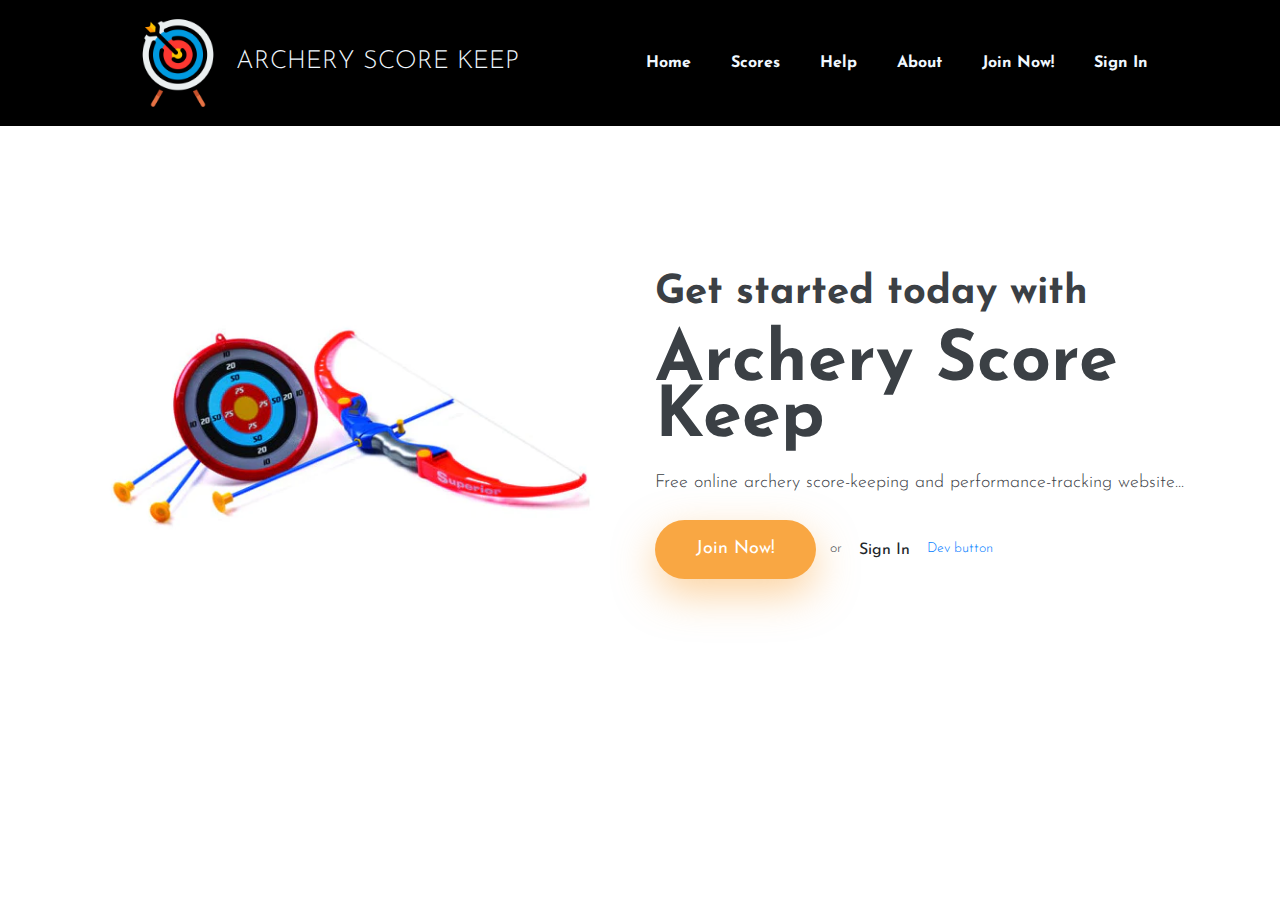
==== commit 06068e05: "Update index.html" ====
--- a/html/index.html
+++ b/html/index.html
@@ -39,12 +39,11 @@
       <a class="navbar-brand" href="index.html" style="color:aliceblue"><img src="images/logo.png" alt="Vex" width="100px"> ARCHERY SCORE KEEP
       </a>
 
-
       <div class="collapse navbar-collapse text-center" style="align-items: start" id="navigation">
         <ul class="navbar-nav ml-auto mr-n0 mr-md-n3" style="margin-left: 0%;">
 
           <li class="nav-item">
-            <a class="nav-link" style="color:aliceblue;" href="index.html">Home</a>
+            <a class="nav-link" data-bs-toggle="collapse" style="color:aliceblue;" href="index.html">Home</a>
           </li>
 
           <li class="nav-item">
@@ -92,6 +91,7 @@
           <t>or</t>
 					<a href="sign-in.html" class="btn ">Sign In</a>
 					
+          <a href="index-si.html">Dev button</a>
 				</div>
 			</div>
 		</div>
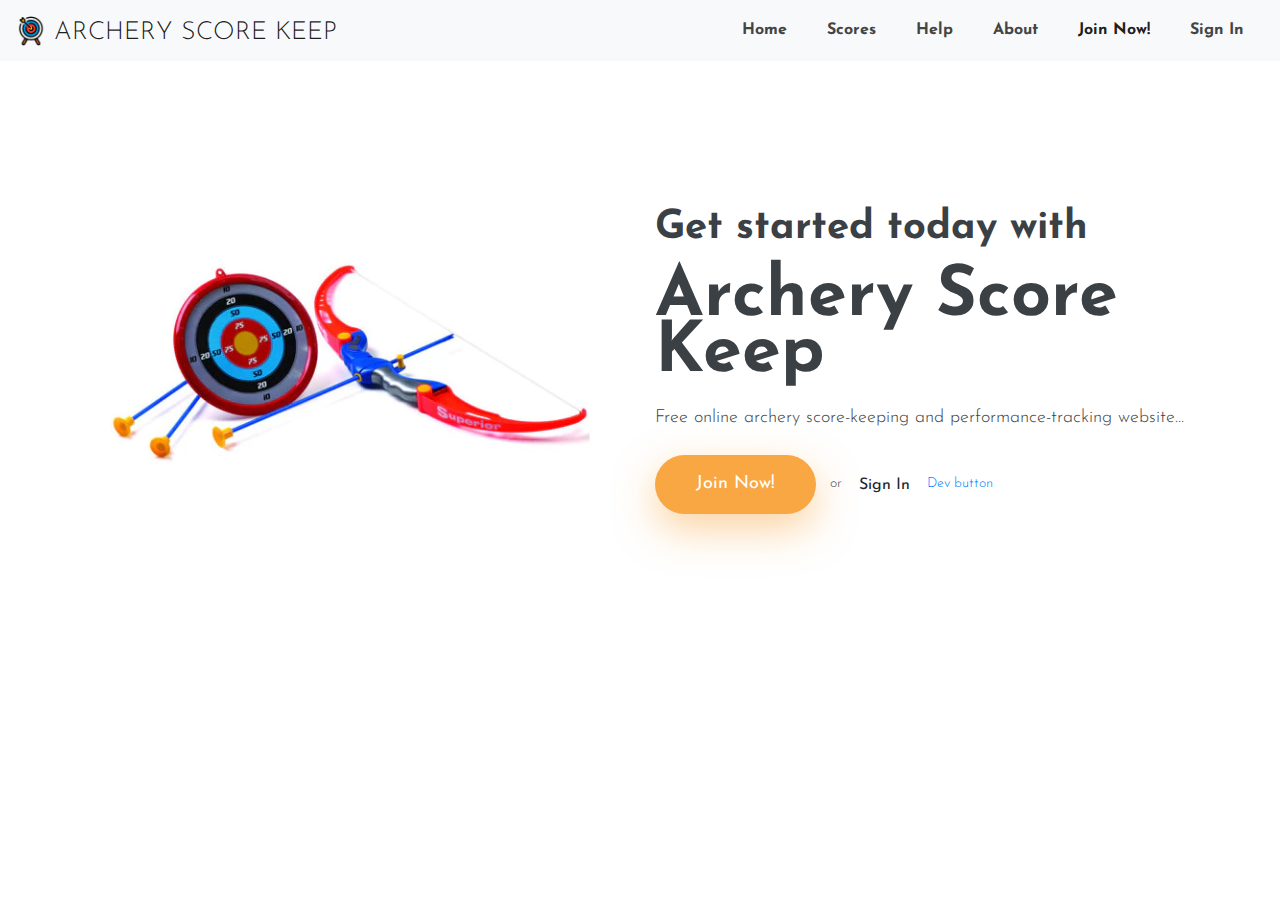
==== commit 7ef139ec: "edited navbar for each page" ====
--- a/html/index.html
+++ b/html/index.html
@@ -32,47 +32,39 @@
 <div class="preloader"></div>
 <!-- preloader end -->
 
+<header class="navigation sticky-top bg-black">
+  <nav class="navbar navbar-expand-lg navbar-light bg-light">
+    <a class="navbar-brand" href="index.html">
+      <img src="images/logo.png" width="30" height="30" alt="A">
+      <a class="navbar-brand mt-1 ml-2" href="index.html">ARCHERY SCORE KEEP</a>
+    </a>
+    <button class="navbar-toggler" type="button" data-toggle="collapse" data-target="#navbarSupportedContent" aria-controls="navbarSupportedContent" aria-expanded="false" aria-label="Toggle navigation">
+      <span class="navbar-toggler-icon"></span>
+    </button>
   
-<header class="navigation sticky-top bg-white">
-  <div class="container" style="margin: 0; padding: 0; max-width:100%;">
-    <nav class="navbar navbar-expand-lg navbar-light" style="background-color: black; padding-left: 10%; padding-right: 10%;">
-      <a class="navbar-brand" href="index.html" style="color:aliceblue"><img src="images/logo.png" alt="Vex" width="100px"> ARCHERY SCORE KEEP
-      </a>
-
-      <div class="collapse navbar-collapse text-center" style="align-items: start" id="navigation">
-        <ul class="navbar-nav ml-auto mr-n0 mr-md-n3" style="margin-left: 0%;">
-
-          <li class="nav-item">
-            <a class="nav-link" data-bs-toggle="collapse" style="color:aliceblue;" href="index.html">Home</a>
-          </li>
-
-          <li class="nav-item">
-            <a class="nav-link" style="color:aliceblue" href="scores.html">Scores</a>
-          </li>
-
-          <li class="nav-item">
-            <a class="nav-link" style="color:aliceblue" href="help.html">Help</a>
-          </li>
-          
-          <li class="nav-item">
-            <a class="nav-link" style="color:aliceblue" href="about.html">About</a>
-          </li>
-
-              
-
-          <li style="align-items: end;" class="nav-item">
-            <a class="nav-link" style="color:aliceblue" href="sign-up.html">Join Now!</a>
-          </li>
-
-          <li style="align-self: end;" class="nav-item">
-            <a class="nav-link" style="color:aliceblue" href="sign-in.html">Sign In</a>
-          </li>
-
-        </ul>
-
-      </div>
-    </nav>
-  </div>
+    <div class="collapse navbar-collapse" id="navbarSupportedContent">
+      <ul class="navbar-nav ml-auto">
+        <li class="nav-item">
+          <a class="nav-link" href="index.html">Home</a>
+        </li>
+        <li class="nav-item">
+          <a class="nav-link" href="scores.html">Scores</a>
+        </li>
+        <li class="nav-item">
+          <a class="nav-link" href="help.html">Help</a>
+        </li>
+        <li class="nav-item">
+          <a class="nav-link" href="about.html">About</a>
+        </li>
+        <li class="nav-item">
+          <a class="nav-link active" href="sign-up.html">Join Now!</a>
+        </li>
+        <li class="nav-item">
+          <a class="nav-link" href="sign-in.html">Sign In</a>
+        </li>
+      </ul>
+    </div>
+  </nav>
 </header>
 
 <section class="section">
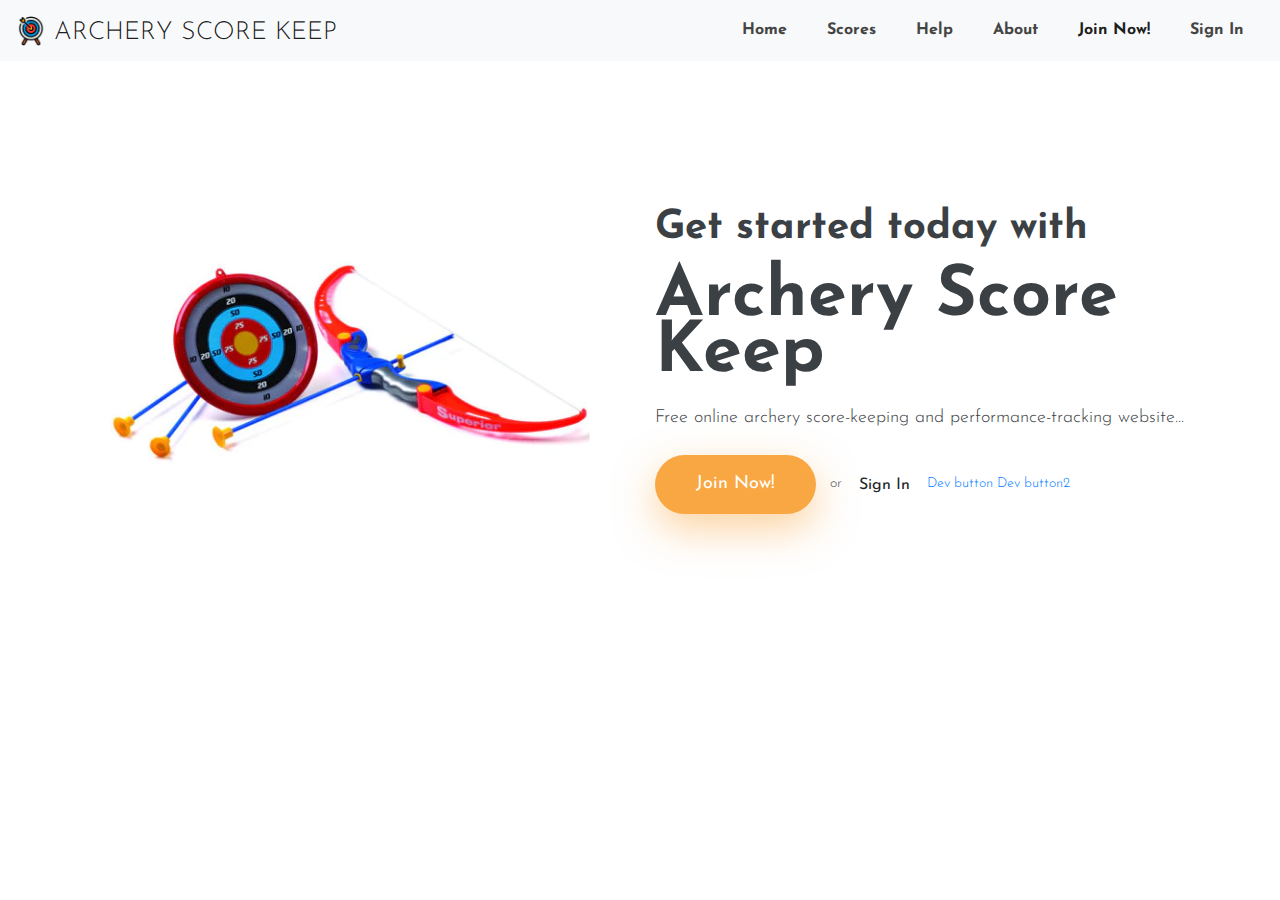
==== commit 2fa44455: "line graph" ====
--- a/html/index.html
+++ b/html/index.html
@@ -84,6 +84,7 @@
 					<a href="sign-in.html" class="btn ">Sign In</a>
 					
           <a href="index-si.html">Dev button</a>
+          <a href="graph.html">Dev button2</a>
 				</div>
 			</div>
 		</div>
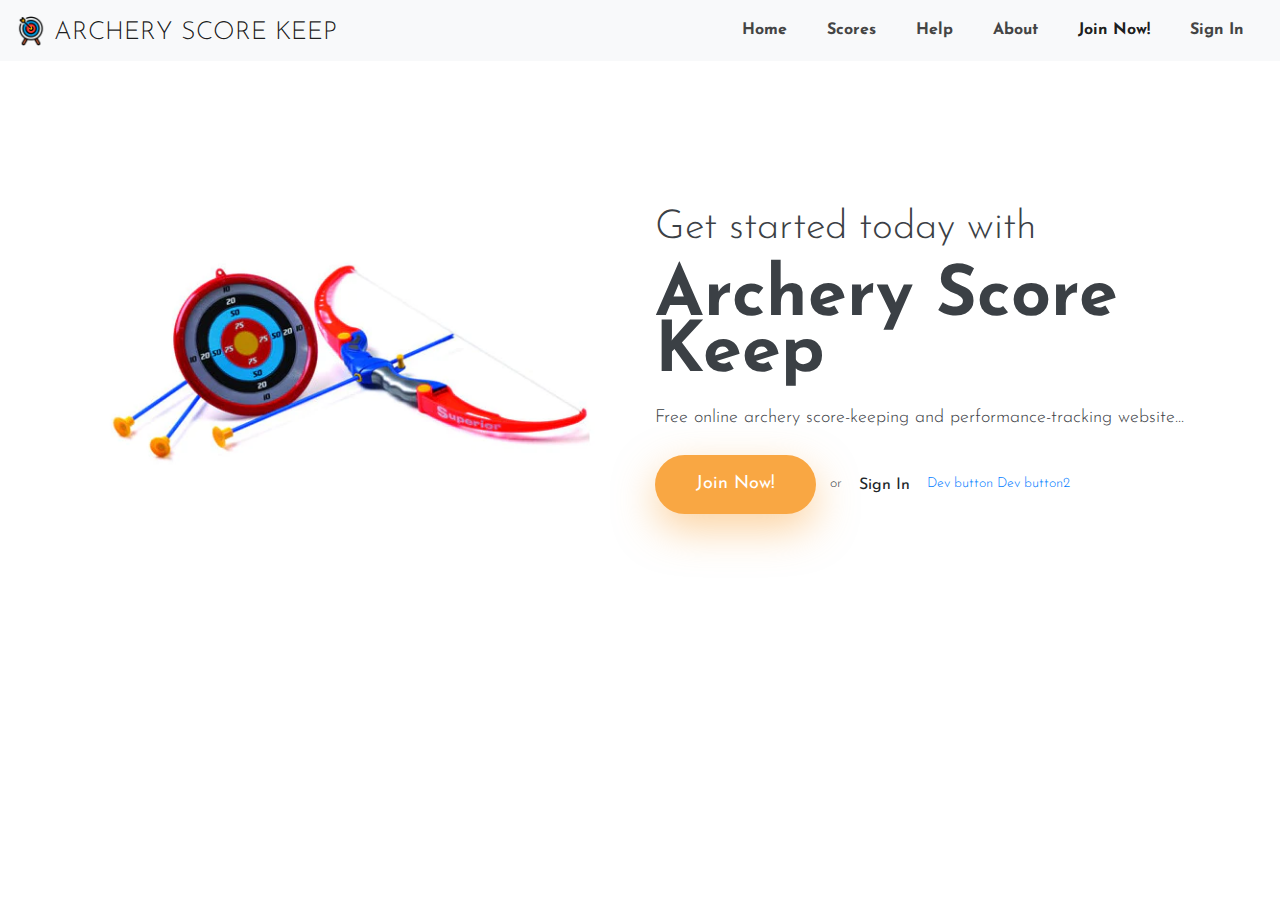
==== commit d2f2a3ac: "changes to "overview" page" ====
--- a/html/index.html
+++ b/html/index.html
@@ -75,7 +75,7 @@
 			</div>
 			<div class="col-md-6 align-self-center text-center text-md-left">
 				<div class="block">
-          <h2 class="font-weight-bold mb-4" style="font-size:40px;">Get started today with</h2>
+          <h2 class="mb-4" style="font-size:40px;">Get started today with</h2>
 					<h1 class="font-weight-bold mb-4" style="font-size:70px;">Archery Score Keep</h1>
 					<p class="mb-4">Free online archery score-keeping and performance-tracking website...</p>
 					
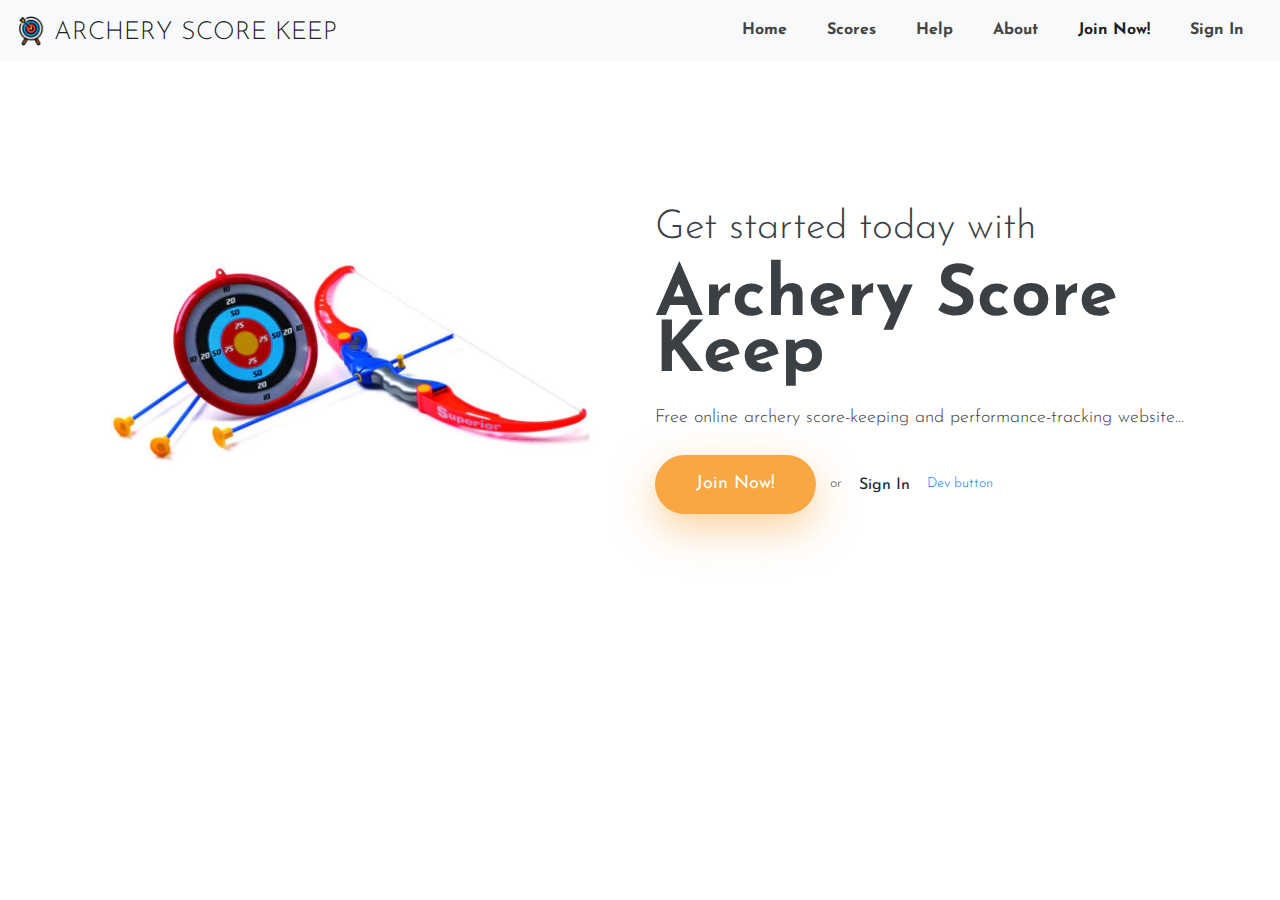
==== commit 629a17cc: "idk" ====
--- a/html/index.html
+++ b/html/index.html
@@ -84,7 +84,6 @@
 					<a href="sign-in.html" class="btn ">Sign In</a>
 					
           <a href="index-si.html">Dev button</a>
-          <a href="graph.html">Dev button2</a>
 				</div>
 			</div>
 		</div>
